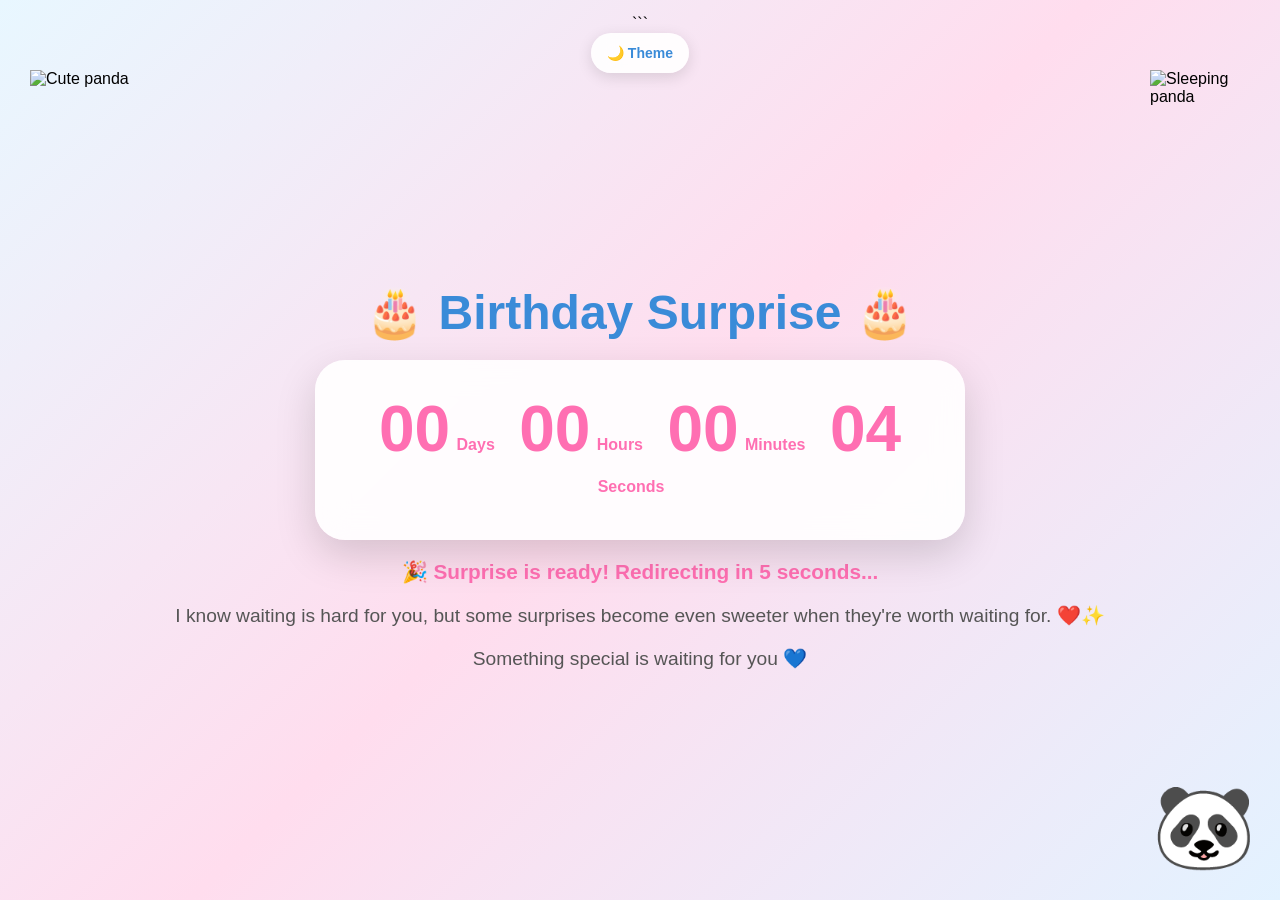
==== index.html @ b6c1f267 "Add files via upload" ====
<!DOCTYPE html>

<html lang="en">
<head>
    <meta charset="UTF-8">
    <meta name="viewport" content="width=device-width, initial-scale=1.0, viewport-fit=cover">
    <title>Birthday Surprise</title>
    <link rel="stylesheet" href="style.css">
</head>

<body class="countdown-body">

```
<!-- Top Controls -->
<nav class="top-controls" aria-label="Page controls">
    <button class="control-btn" type="button" onclick="toggleTheme()">
        &#127769; Theme
    </button>
</nav>


<!-- Floating Hearts -->
<div class="hearts" aria-hidden="true">
    <span>&#128150;</span>
    <span>&#128149;</span>
    <span>&#128151;</span>
    <span>&#128152;</span>
    <span>&#128157;</span>
</div>


<!-- Top Left Panda -->
<div class="panda-corner panda-left">

    <img
        src="p1.png"
        class="panda-image"
        id="pandaCutie"
        alt="Cute panda"
    >

    <div
        class="panda-speech"
        id="pandaCutieSpeech"
        aria-live="polite"
    >
        Hi Cutie 🐼💕
    </div>

</div>


<!-- Top Right Panda -->
<div class="panda-corner panda-right">

    <img
        src="p2.png"
        class="panda-image"
        id="pandaBaby"
        alt="Sleeping panda"
    >

    <div
        class="panda-speech"
        id="pandaBabySpeech"
        aria-live="polite"
    >
        Hi Baby 🐼💖
    </div>

</div>
<!-- Countdown -->
<main class="countdown-container">

    <h1>🎂 Birthday Surprise 🎂</h1>

    <div class="countdown-box">
        <div id="countdown">
            <span id="days">00</span>
            <small>Days</small>

            <span id="hours">00</span>
            <small>Hours</small>

            <span id="minutes">00</span>
            <small>Minutes</small>

            <span id="seconds">00</span>
            <small>Seconds</small>
        </div>
    </div>

    <p class="waiting-text">
        ⏳ A little more wait... 💖
    </p>

    <p>
        I know waiting is hard for you, but some surprises become
        even sweeter when they're worth waiting for. ❤️✨
    </p>

    <p>
        Something special is waiting for you 💙
    </p>

</main>

<!-- Bottom Right Panda -->
<div class="panda-wrapper">

    <div
        class="panda"
        id="panda"
        role="button"
        aria-label="Cute sleepy panda"
    >
        🐼
    </div>

    <div
        class="panda-speech"
        id="pandaSpeech"
        aria-live="polite"
    >
        Hi Panda 🐼
    </div>

</div>


<!-- Butterfly Layer -->
<div
    class="butterfly-layer"
    aria-hidden="true"
></div>


<script>

    /* =========================
       THEME TOGGLE
    ========================= */

    function toggleTheme(){

        document.body.classList.toggle("dark");

        if(document.body.classList.contains("dark")){

            localStorage.setItem("theme","dark");

        }else{

            localStorage.setItem("theme","light");

        }

    }


    /* =========================
       LOAD SAVED THEME
    ========================= */

    window.addEventListener("load", () => {

        const theme = localStorage.getItem("theme");

        if(theme === "dark"){

            document.body.classList.add("dark");

        }

    });


    /* =========================
       COUNTDOWN
    ========================= */

    const allowedNextPages = new Set([
        "surprise.html",
        "memories.html"
    ]);

    const requestedNextPage =
        new URLSearchParams(window.location.search).get("next");

    const nextPage =
        allowedNextPages.has(requestedNextPage)
            ? requestedNextPage
            : "surprise.html";

    const birthdayDate =
    new Date("2026-08-04T00:00:00").getTime();

    const daysElement =
        document.getElementById("days");

    const hoursElement =
        document.getElementById("hours");

    const minutesElement =
        document.getElementById("minutes");

    const secondsElement =
        document.getElementById("seconds");

    const waitingText =
        document.querySelector(".waiting-text");

    const redirectDelaySeconds = 5;
    let redirectCountdown = redirectDelaySeconds;
    let redirectTimer = null;
    let countdownTimer = null;
    const forceRedirectTest = true;

    function startRedirectCountdown(){

        if(redirectTimer !== null){
            return;
        }

        redirectCountdown = redirectDelaySeconds;

        if(waitingText){
            waitingText.textContent =
                "🎉 Surprise is ready! Redirecting in 5 seconds...";
        }

        daysElement.innerText = "00";
        hoursElement.innerText = "00";
        minutesElement.innerText = "00";
        secondsElement.innerText =
            redirectCountdown.toString().padStart(2, "0");

        redirectTimer = setInterval(() => {

            redirectCountdown--;

            secondsElement.innerText =
                redirectCountdown.toString().padStart(2, "0");

            if(redirectCountdown <= 0){
                clearInterval(redirectTimer);
                redirectTimer = null;

                sessionStorage.setItem(
                    "countdownComplete",
                    "true"
                );

                window.location.href = "surprise.html";
            }

        }, 1000);
    }

    function updateCountdown(){

        if(forceRedirectTest){
            if(countdownTimer !== null){
                clearInterval(countdownTimer);
                countdownTimer = null;
            }

            startRedirectCountdown();
            return;
        }

        const now = new Date().getTime();
        const difference = birthdayDate - now;

        if(difference > 0){
            const days = Math.floor(
                difference / (1000 * 60 * 60 * 24)
            );

            const hours = Math.floor(
                (difference % (1000 * 60 * 60 * 24)) /
                (1000 * 60 * 60)
            );

            const minutes = Math.floor(
                (difference % (1000 * 60 * 60)) /
                (1000 * 60)
            );

            const seconds = Math.floor(
                (difference % (1000 * 60)) / 1000
            );

            daysElement.innerText =
                days.toString().padStart(2, "0");
            hoursElement.innerText =
                hours.toString().padStart(2, "0");
            minutesElement.innerText =
                minutes.toString().padStart(2, "0");
            secondsElement.innerText =
                seconds.toString().padStart(2, "0");

            return;
        }

        clearInterval(countdownTimer);
        startRedirectCountdown();
    }

    updateCountdown();

    countdownTimer =
        setInterval(updateCountdown, 1000);


    /* =========================
       BUTTERFLY EFFECT
    ========================= */

    const butterflyLayer =
        document.querySelector(".butterfly-layer");


    function createButterfly(x, y){

        const butterfly =
            document.createElement("span");


        const driftX =
            `${Math.random() * 90 - 45}px`;

        const driftBack =
            `${Math.random() * 90 - 45}px`;


        butterfly.className =
            "touch-butterfly";


        butterfly.innerHTML =
            "&#129419;";


        butterfly.style.left =
            `${x}px`;


        butterfly.style.top =
            `${y}px`;


        butterfly.style.setProperty(
            "--drift-x",
            driftX
        );


        butterfly.style.setProperty(
            "--drift-back",
            driftBack
        );


        butterfly.style.setProperty(
            "--flutter-delay",
            `${Math.random() * .3}s`
        );


        butterflyLayer.appendChild(
            butterfly
        );


        butterfly.addEventListener(
            "animationend",
            () => butterfly.remove(),
            { once:true }
        );

    }


    window.addEventListener(
        "pointerdown",
        (event) => {

            createButterfly(
                event.clientX,
                event.clientY
            );

        }
    );


    /* =========================
       ORIGINAL BOTTOM PANDA
    ========================= */

    const panda =
        document.getElementById("panda");

    const pandaSpeech =
        document.getElementById("pandaSpeech");


    function showPandaSpeech(){

        if(!pandaSpeech){

            return;

        }


        pandaSpeech.classList.add(
            "show"
        );


        if(panda){

            panda.classList.add(
                "panda-wave"
            );

        }


        setTimeout(
            () => pandaSpeech.classList.remove("show"),
            1800
        );


        setTimeout(
            () => panda && panda.classList.remove("panda-wave"),
            900
        );

    }


    if(panda){

        panda.addEventListener(
            "pointerdown",
            (event) => {

                event.stopPropagation();

                showPandaSpeech();

            }
        );

    }


    /* =========================
   TOP LEFT KISS PANDA
   HI CUTIE
========================= */

const pandaCutie =
    document.getElementById("pandaCutie");

const pandaCutieSpeech =
    document.getElementById("pandaCutieSpeech");


if(pandaCutie){

    pandaCutie.addEventListener(
        "pointerdown",
        (event) => {

            event.stopPropagation();

            pandaCutieSpeech.classList.add("show");

            setTimeout(() => {

                pandaCutieSpeech.classList.remove("show");

            }, 1800);

        }
    );

}


/* =========================
   TOP RIGHT SLEEPING PANDA
   HI BABY
========================= */

const pandaBaby =
    document.getElementById("pandaBaby");

const pandaBabySpeech =
    document.getElementById("pandaBabySpeech");


if(pandaBaby){

    pandaBaby.addEventListener(
        "pointerdown",
        (event) => {

            event.stopPropagation();

            pandaBabySpeech.classList.add("show");

            setTimeout(() => {

                pandaBabySpeech.classList.remove("show");

            }, 1800);

        }
    );

}

</script>


</body>
</html>
---- style.css ----
*{
    margin:0;
    padding:0;
    box-sizing:border-box;
    font-family:Arial, sans-serif;
}

html{
    min-height:100%;
}

body{
    min-height:100vh;
    min-height:100dvh;
    background:linear-gradient(
        135deg,
        #e8f7ff,
        #ffddee,
        #e3f2ff
    );
    display:flex;
    flex-direction:column;
    align-items:center;
    overflow-x:hidden;
    overflow-y:auto;
    position:relative;
    padding:max(15px, env(safe-area-inset-top)) max(12px, env(safe-area-inset-right)) max(18px, env(safe-area-inset-bottom)) max(12px, env(safe-area-inset-left));
}

button{
    font:inherit;
    -webkit-tap-highlight-color:transparent;
}
/* =========================
TOP CORNER PANDAS
========================= */
/* TOP PANDA GIFS */

.panda-corner{
    position:fixed;
    top:70px;
    z-index:40;
    display:flex;
    flex-direction:column;
    align-items:center;
    width:120px;
    pointer-events:none;
}

.panda-left{
    left:15px;
}

.panda-right{
    right:15px;
}

.panda-corner .panda-image{
    display:block;
    width:100px !important;
    height:100px !important;
    max-width:100px !important;
    max-height:100px !important;
    object-fit:contain;
    cursor:pointer;
    pointer-events:auto;
    user-select:none;
}

.panda-corner .panda-image:hover{
    transform:scale(1.08);
    transition:transform .3s ease;
}

.panda-corner .panda-speech{
    position:absolute;
    top:105px;
    left:50%;
    transform:translateX(-50%);

    background:rgba(255,255,255,.96);
    color:#111;

    padding:8px 12px;
    border-radius:20px;

    box-shadow:0 8px 25px rgba(0,0,0,.18);

    font-size:13px;
    font-weight:700;

    white-space:nowrap;

    opacity:0;
    visibility:hidden;

    transition:
        opacity .25s ease,
        visibility .25s ease;
}

.panda-corner .panda-speech.show{
    opacity:1;
    visibility:visible;
}
.panda-image{
    width:100px;
    height:100px;
    object-fit:contain;
    background:transparent !important;
    border:none;
    box-shadow:none;
}

/* MOBILE */

@media(max-width:600px){

    .panda-corner{
        top:65px;
        width:85px;
    }

    .panda-left{
        left:5px;
    }

    .panda-right{
        right:5px;
    }

    .panda-corner .panda-image{
        width:70px !important;
        height:70px !important;
        max-width:70px !important;
        max-height:70px !important;
    }

    .panda-corner .panda-speech{
        top:75px;
        font-size:11px;
        padding:6px 9px;
    }

}
.panda-corner{
position:fixed;
top:70px;
z-index:40;
display:flex;
flex-direction:column;
align-items:center;
gap:8px;
pointer-events:none;
}

.panda-left{
left:20px;
}

.panda-right{
right:20px;
}

.panda-top{
pointer-events:auto;
cursor:pointer;
font-size:clamp(2.8rem, 6vw, 4.5rem);
user-select:none;
animation:panda-sleep 4s ease-in-out infinite;
transform-origin:center bottom;
}

.panda-corner .panda-speech{
position:absolute;
top:100%;
bottom:auto;
left:50%;
transform:translateX(-50%);
margin-top:8px;
background:rgba(255,255,255,0.96);
color:#111;
padding:9px 13px;
border-radius:24px;
box-shadow:0 12px 30px rgba(0,0,0,.18);
font-size:.9rem;
font-weight:700;
opacity:0;
transition:opacity .2s ease;
white-space:nowrap;
pointer-events:none;
}

.panda-corner .panda-speech.show{
opacity:1;
}

/* =========================
DARK MODE
========================= */

body.dark .panda-corner .panda-speech{
background:rgba(30,41,59,.96);
color:white;
}

/* =========================
MOBILE
========================= */

@media (max-width:600px){


.panda-corner{
    top:62px;
}

.panda-left{
    left:8px;
}

.panda-right{
    right:8px;
}

.panda-top{
    font-size:2.7rem;
}

.panda-corner .panda-speech{
    font-size:.75rem;
    padding:8px 10px;
}


}

/* Top Controls */

.top-controls{
    position:relative;
    z-index:20;
    display:flex;
    justify-content:center;
    gap:10px;
    flex-wrap:wrap;
    width:100%;
    margin-bottom:22px;
}

.control-btn{
    border:none;
    outline:none;
    min-height:40px;
    padding:10px 16px;
    border-radius:50px;
    background:rgba(255,255,255,0.9);
    backdrop-filter:blur(12px);
    color:#3a8bd8;
    font-weight:600;
    font-size:14px;
    cursor:pointer;
    box-shadow:0 4px 15px rgba(0,0,0,.12);
    transition:transform .25s ease;
    white-space:nowrap;
}

.control-btn:hover{
    transform:translateY(-2px);
}

/* Floating Hearts */

.hearts{
    position:fixed;
    inset:0;
    pointer-events:none;
    overflow:hidden;
    z-index:1;
}

.hearts span{
    position:absolute;
    bottom:-50px;
    font-size:30px;
    animation:float 10s linear infinite;
}

.hearts span:nth-child(1){left:10%;animation-delay:0s;}
.hearts span:nth-child(2){left:30%;animation-delay:2s;}
.hearts span:nth-child(3){left:50%;animation-delay:4s;}
.hearts span:nth-child(4){left:70%;animation-delay:1s;}
.hearts span:nth-child(5){left:90%;animation-delay:3s;}

@keyframes float{
    from{
        transform:translateY(0);
        opacity:1;
    }
    to{
        transform:translateY(-120vh);
        opacity:0;
    }
}

/* Countdown Page */

.countdown-body .top-controls{
    margin-bottom:0;
}

.countdown-container{
    position:relative;
    z-index:10;
    text-align:center;
    width:100%;
    margin:auto 0;
    padding:24px 0;
}

.countdown-container h1{
    color:#3a8bd8;
    margin-bottom:20px;
    font-size:clamp(1.8rem,5vw,3rem);
    line-height:1.15;
}

.countdown-box{
    width:180px;
    height:180px;
    border-radius:50%;
    background:white;
    display:flex;
    justify-content:center;
    align-items:center;
    margin:auto;
    box-shadow:0 10px 30px rgba(0,0,0,0.15);
}

.countdown-box span{
    font-size:clamp(3rem,10vw,5rem);
    color:#ff6fb2;
    font-weight:bold;
}

.countdown-container p{
    margin-top:20px;
    color:#555;
    font-size:clamp(1rem,4vw,1.2rem);
}

.butterfly-layer{
    position:fixed;
    inset:0;
    z-index:30;
    pointer-events:none;
    overflow:hidden;
}

.panda-wrapper{
    position:fixed;
    bottom:24px;
    right:24px;
    z-index:40;
    display:flex;
    flex-direction:column;
    align-items:center;
    gap:10px;
    pointer-events:none;
}

.panda{
    pointer-events:auto;
    cursor:pointer;
    font-size:clamp(3rem, 7vw, 5.2rem);
    user-select:none;
    animation:panda-sleep 4s ease-in-out infinite;
    transform-origin:center bottom;
}

.panda-wave{
    animation:panda-wave 0.9s ease-in-out forwards;
}

.panda-speech{
    position:absolute;
    bottom:110%;
    left:50%;
    transform:translateX(-50%);
    background:rgba(255,255,255,0.96);
    color:#111;
    padding:10px 14px;
    border-radius:24px;
    box-shadow:0 12px 30px rgba(0,0,0,.18);
    font-size:0.95rem;
    font-weight:700;
    opacity:0;
    transition:opacity .2s ease;
    white-space:nowrap;
    pointer-events:none;
}

.panda-speech.show{
    opacity:1;
}

@keyframes panda-sleep{
    0%,100%{
        transform:translateY(0) scale(1);
    }
    50%{
        transform:translateY(6px) scale(1.03);
    }
}

@keyframes panda-wave{
    0%{
        transform:rotate(0deg) scale(1);
    }
    30%{
        transform:rotate(-18deg) scale(1.05);
    }
    60%{
        transform:rotate(16deg) scale(1.04);
    }
    100%{
        transform:rotate(0deg) scale(1);
    }
}

.touch-butterfly{
    position:absolute;
    display:inline-block;
    transform:translate(-50%, -50%);
    font-size:clamp(1.7rem, 6vw, 2.7rem);
    opacity:0;
    filter:drop-shadow(0 8px 14px rgba(58,139,216,.24));
    animation:butterfly-fly 1.8s ease-out forwards;
    animation-delay:var(--flutter-delay);
}

.touch-butterfly::before,
.touch-butterfly::after{
    content:"";
    position:absolute;
    inset:18% 14%;
    border-radius:50%;
    background:rgba(255,255,255,.32);
    transform:rotate(25deg);
    z-index:-1;
}

.touch-butterfly::after{
    background:rgba(255,143,193,.22);
    transform:rotate(-25deg);
}

@keyframes butterfly-fly{
    0%{
        opacity:0;
        transform:translate(-50%, -40%) scale(.55) rotate(-12deg);
    }
    16%{
        opacity:1;
    }
    40%{
        transform:translate(calc(-50% + var(--drift-x)), -92px) scale(1.08) rotate(14deg);
    }
    72%{
        opacity:.92;
        transform:translate(calc(-50% + var(--drift-back)), -158px) scale(.9) rotate(-10deg);
    }
    100%{
        opacity:0;
        transform:translate(calc(-50% + var(--drift-x)), -230px) scale(.35) rotate(18deg);
    }
}
/* =========================================
   DATE & TIME COUNTDOWN
========================================= */

.countdown-box{
    width:min(90%, 650px);
    min-height:180px;
    border-radius:30px;
    background:rgba(255,255,255,.9);
    backdrop-filter:blur(15px);
    display:flex;
    justify-content:center;
    align-items:center;
    margin:auto;
    padding:25px;
    box-shadow:0 15px 40px rgba(0,0,0,.15);
}

#countdown{
    display:flex;
    justify-content:center;
    align-items:center;
    flex-wrap:wrap;
    gap:12px;
    color:#3a8bd8;
    font-weight:bold;
}

#countdown span{
    font-size:clamp(2rem,6vw,4rem);
    min-width:80px;
}

#countdown small{
    font-size:clamp(.8rem,2vw,1rem);
    color:#ff6fb2;
    margin-left:-10px;
    margin-right:8px;
    align-self:flex-end;
    margin-bottom:12px;
}

.waiting-text{
    color:#ff6fb2 !important;
    font-size:1.3rem !important;
    font-weight:bold;
    animation:waitingPulse 2s ease-in-out infinite;
}

@keyframes waitingPulse{

    0%,100%{
        transform:scale(1);
        opacity:1;
    }

    50%{
        transform:scale(1.05);
        opacity:.75;
    }

}


/* Dark Mode */

body.dark .countdown-box{
    background:rgba(30,41,59,.92);
}

body.dark #countdown{
    color:#93c5fd;
}

body.dark #countdown small{
    color:#ffb6d5;
}


/* Mobile */

@media(max-width:600px){

    .countdown-box{
        min-height:150px;
        padding:18px 10px;
    }

    #countdown{
        gap:5px;
    }

    #countdown span{
        font-size:clamp(1.5rem,8vw,2.5rem);
        min-width:45px;
    }

    #countdown small{
        font-size:.65rem;
        margin-left:-5px;
        margin-right:4px;
        margin-bottom:8px;
    }

}
/* Birthday Page */

.birthday-page{
    position:relative;
    z-index:10;
    text-align:center;
    width:100%;
    max-width:1000px;
    padding:4px 0 20px;
}

.birthday-title{
    color:#3a8bd8;
    font-size:clamp(2rem,6vw,3rem);
    line-height:1.12;
    margin-bottom:20px;
}

.birthday-message{
    color:#555;
    font-size:clamp(0.95rem,3vw,1.2rem);
    max-width:700px;
    margin:0 auto 28px;
    line-height:1.7;
}

.slider-container{
    display:flex;
    align-items:center;
    justify-content:center;
    gap:12px;
    width:100%;
}

.slide-track{
    width:min(70vw,320px);
    min-width:0;
}

.slide-card{
    background:rgba(255,255,255,0.88);
    backdrop-filter:blur(15px);
    border-radius:8px;
    padding:14px;
    width:min(70vw,320px);
    box-shadow:0 15px 40px rgba(0,0,0,0.1);
}

.slide-track .slide-card{
    width:100%;
}

.slide-item{
    display:none;
}

.slide-item.active{
    display:block;
}

.slide-card img{
    width:100%;
    aspect-ratio:9/16;
    height:auto;
    max-height:58vh;
    object-fit:cover;
    border-radius:8px;
    display:block;
}

.slide-card h2{
    color:#3a8bd8;
    margin-top:14px;
    font-size:clamp(1.1rem,4vw,1.5rem);
    line-height:1.25;
}

.slide-card p{
    color:#555;
    margin-top:10px;
    line-height:1.45;
}

.nav-btn{
    flex:0 0 auto;
    border:none;
    background:#ff8fc1;
    color:white;
    font-size:24px;
    width:48px;
    height:48px;
    border-radius:50%;
    cursor:pointer;
    box-shadow:0 8px 22px rgba(0,0,0,.12);
    transition:transform .25s ease;
}

.nav-btn:hover{
    transform:scale(1.08);
}

.button-row{
    display:flex;
    justify-content:center;
    flex-wrap:wrap;
    gap:12px;
    margin-top:28px;
}

.surprise-btn,
.music-btn{
    min-height:50px;
    padding:14px 24px;
    border:none;
    border-radius:50px;
    background:linear-gradient(
        90deg,
        #ff8fc1,
        #3a8bd8
    );
    color:white;
    font-size:17px;
    font-weight:600;
    cursor:pointer;
    transition:transform .25s ease;
}

.surprise-btn:hover,
.music-btn:hover{
    transform:scale(1.04);
}

.back-top-btn{
    display:inline-flex;
    align-items:center;
    justify-content:center;
    min-height:36px;
    margin-top:28px;
    padding:8px 16px;
    border:none;
    border-radius:50px;
    background:rgba(255,255,255,.9);
    color:#3a8bd8;
    font-size:13px;
    font-weight:700;
    cursor:pointer;
    box-shadow:0 8px 22px rgba(0,0,0,.14);
    transition:transform .25s ease;
}

.back-top-btn:hover{
    transform:translateY(-2px);
}

/* Memories Page */

.memories-body{
    background:linear-gradient(
        135deg,
        #2f7ac8,
        #ff8fc1,
        #8bc7f5
    );
}

.video-bg{
    position:fixed;
    top:0;
    left:0;
    width:100%;
    height:100%;
    object-fit:cover;
    z-index:-2;
}

.overlay{
    position:fixed;
    inset:0;
    background:rgba(0,0,0,.35);
    z-index:-1;
}

.memories{
    position:relative;
    z-index:10;
    width:100%;
    max-width:1100px;
    text-align:center;
    padding-bottom:24px;
}

.memories h1{
    color:white;
    font-size:clamp(2rem,6vw,3.5rem);
    line-height:1.12;
    margin-bottom:20px;
    text-shadow:0 3px 18px rgba(0,0,0,.22);
}

.memory-grid{
    display:grid;
    grid-template-columns:repeat(auto-fit,minmax(min(250px,100%),1fr));
    gap:20px;
    margin-top:30px;
}

.memory-card{
    background:rgba(255,255,255,.18);
    backdrop-filter:blur(15px);
    border-radius:8px;
    overflow:hidden;
    box-shadow:0 10px 30px rgba(0,0,0,.2);
    display:flex;
    flex-direction:column;
}

.memory-card img{
    width:100%;
    height:auto;
    object-fit:initial;
    display:block;
}

.memory-card p{
    color:white;
    padding:15px;
    font-size:1rem;
    line-height:1.45;
}

.memory-video-section{
    display:flex;
    flex-direction:column;
    align-items:center;
    width:100%;
    margin-top:40px;
}

.memory-video-section h2{
    color:white;
    font-size:clamp(1.6rem,5vw,2.4rem);
    line-height:1.15;
    margin-bottom:18px;
    text-shadow:0 3px 18px rgba(0,0,0,.24);
}

.memory-video-title{
    color:#ffe9f1;
    font-size:clamp(1.1rem,4vw,1.5rem);
    margin-bottom:10px;
    font-weight:700;
    letter-spacing:0.02em;
    text-shadow:0 2px 14px rgba(0,0,0,.2);
}

.memory-video-frame{
    width:min(390px, 100%);
    aspect-ratio:9/16;
    overflow:hidden;
    border-radius:8px;
    background:#050505;
    box-shadow:0 16px 42px rgba(0,0,0,.28);
    transition:transform .3s ease, box-shadow .3s ease, border .3s ease;
    border:2px solid transparent;
}

.memory-video-frame.active{
    transform:scale(1.02);
    box-shadow:0 22px 60px rgba(0,0,0,.35);
    border-color:rgba(255,255,255,.8);
}

.memory-video-frame video{
    width:100%;
    height:100%;
    display:block;
    object-fit:contain;
    background:#050505;
}

/* Dark Mode */

body.dark{
    background:linear-gradient(
        135deg,
        #1e293b,
        #111827,
        #0f172a
    );
}

body.dark .slide-card,
body.dark .countdown-box{
    background:rgba(30,41,59,.92);
    color:white;
}

body.dark .birthday-message,
body.dark .slide-card p,
body.dark .countdown-container p{
    color:#e5e7eb;
}

body.dark .birthday-title,
body.dark .slide-card h2,
body.dark .countdown-container h1{
    color:#93c5fd;
}

body.dark .control-btn{
    background:rgba(30,41,59,.95);
    color:white;
}

body.dark .back-top-btn{
    background:rgba(30,41,59,.95);
    color:white;
}

body.dark .memory-card{
    background:rgba(15,23,42,0.9);
    color:white;
}

body.dark .memory-video-section h2{
    color:#93c5fd;
}

body.dark .memory-card p{
    color:#f1f5f9;
}

body.dark .memories h1{
    color:#93c5fd;
}

body.dark .music-btn{
    background:linear-gradient(
        90deg,
        #ec4899,
        #3b82f6
    );
}

body.dark .overlay{
    background:rgba(0,0,0,0.62);
}

body.dark .countdown-box span{
    color:#ffb6d5;
}

/* Mobile */

@media (max-width:768px){
    .slider-container{
        gap:8px;
    }

    .slide-card{
        width:min(68vw,320px);
        padding:12px;
    }

    .slide-track{
        width:min(68vw,320px);
    }

    .nav-btn{
        width:42px;
        height:42px;
        font-size:20px;
    }

    .surprise-btn,
    .music-btn{
        width:100%;
        max-width:320px;
        font-size:16px;
    }

    .countdown-box{
        width:130px;
        height:130px;
    }

    .memory-video-frame{
        width:min(360px, 100%);
    }
}

@media (max-width:420px){
    body{
        padding-left:10px;
        padding-right:10px;
    }

    .top-controls{
        gap:6px;
        margin-bottom:18px;
    }

    .control-btn{
        min-height:38px;
        padding:8px 11px;
        font-size:12px;
    }

    .slider-container{
        gap:6px;
    }

    .slide-card{
        width:calc(100vw - 112px);
        min-width:0;
    }

    .slide-track{
        width:calc(100vw - 112px);
        min-width:0;
    }

    .slide-card img{
        max-height:52vh;
    }

    .memory-video-section{
        margin-top:32px;
    }

    .memory-video-frame{
        width:min(100%, calc(100dvh * .48));
    }
}
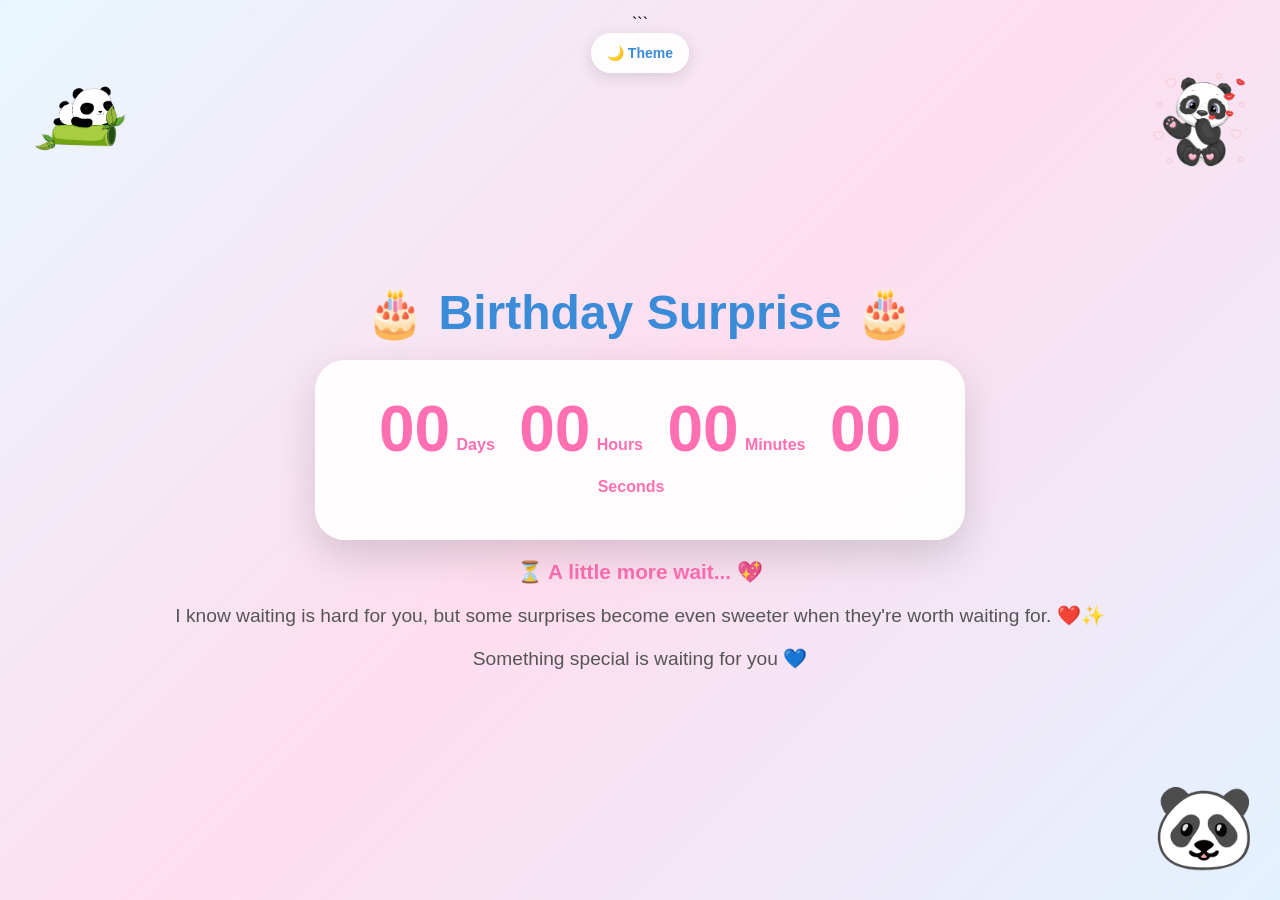
==== commit b87928f2: "Update index.html" ====
--- a/index.html
+++ b/index.html
@@ -6,6 +6,7 @@
     <meta name="viewport" content="width=device-width, initial-scale=1.0, viewport-fit=cover">
     <title>Birthday Surprise</title>
     <link rel="stylesheet" href="style.css">
+    <script src="countdown.js" defer></script>
 </head>
 
 <body class="countdown-body">
@@ -179,139 +180,7 @@
        COUNTDOWN
     ========================= */
 
-    const allowedNextPages = new Set([
-        "surprise.html",
-        "memories.html"
-    ]);
-
-    const requestedNextPage =
-        new URLSearchParams(window.location.search).get("next");
-
-    const nextPage =
-        allowedNextPages.has(requestedNextPage)
-            ? requestedNextPage
-            : "surprise.html";
-
-    const birthdayDate =
-    new Date("2026-08-04T00:00:00").getTime();
-
-    const daysElement =
-        document.getElementById("days");
-
-    const hoursElement =
-        document.getElementById("hours");
-
-    const minutesElement =
-        document.getElementById("minutes");
-
-    const secondsElement =
-        document.getElementById("seconds");
-
-    const waitingText =
-        document.querySelector(".waiting-text");
-
-    const redirectDelaySeconds = 5;
-    let redirectCountdown = redirectDelaySeconds;
-    let redirectTimer = null;
-    let countdownTimer = null;
-    const forceRedirectTest = true;
-
-    function startRedirectCountdown(){
-
-        if(redirectTimer !== null){
-            return;
-        }
-
-        redirectCountdown = redirectDelaySeconds;
-
-        if(waitingText){
-            waitingText.textContent =
-                "🎉 Surprise is ready! Redirecting in 5 seconds...";
-        }
-
-        daysElement.innerText = "00";
-        hoursElement.innerText = "00";
-        minutesElement.innerText = "00";
-        secondsElement.innerText =
-            redirectCountdown.toString().padStart(2, "0");
-
-        redirectTimer = setInterval(() => {
-
-            redirectCountdown--;
-
-            secondsElement.innerText =
-                redirectCountdown.toString().padStart(2, "0");
-
-            if(redirectCountdown <= 0){
-                clearInterval(redirectTimer);
-                redirectTimer = null;
-
-                sessionStorage.setItem(
-                    "countdownComplete",
-                    "true"
-                );
-
-                window.location.href = "surprise.html";
-            }
-
-        }, 1000);
-    }
-
-    function updateCountdown(){
-
-        if(forceRedirectTest){
-            if(countdownTimer !== null){
-                clearInterval(countdownTimer);
-                countdownTimer = null;
-            }
-
-            startRedirectCountdown();
-            return;
-        }
-
-        const now = new Date().getTime();
-        const difference = birthdayDate - now;
-
-        if(difference > 0){
-            const days = Math.floor(
-                difference / (1000 * 60 * 60 * 24)
-            );
-
-            const hours = Math.floor(
-                (difference % (1000 * 60 * 60 * 24)) /
-                (1000 * 60 * 60)
-            );
-
-            const minutes = Math.floor(
-                (difference % (1000 * 60 * 60)) /
-                (1000 * 60)
-            );
-
-            const seconds = Math.floor(
-                (difference % (1000 * 60)) / 1000
-            );
-
-            daysElement.innerText =
-                days.toString().padStart(2, "0");
-            hoursElement.innerText =
-                hours.toString().padStart(2, "0");
-            minutesElement.innerText =
-                minutes.toString().padStart(2, "0");
-            secondsElement.innerText =
-                seconds.toString().padStart(2, "0");
-
-            return;
-        }
-
-        clearInterval(countdownTimer);
-        startRedirectCountdown();
-    }
-
-    updateCountdown();
-
-    countdownTimer =
-        setInterval(updateCountdown, 1000);
-
+    // Countdown behavior is handled by countdown.js.
 
     /* =========================
        BUTTERFLY EFFECT
